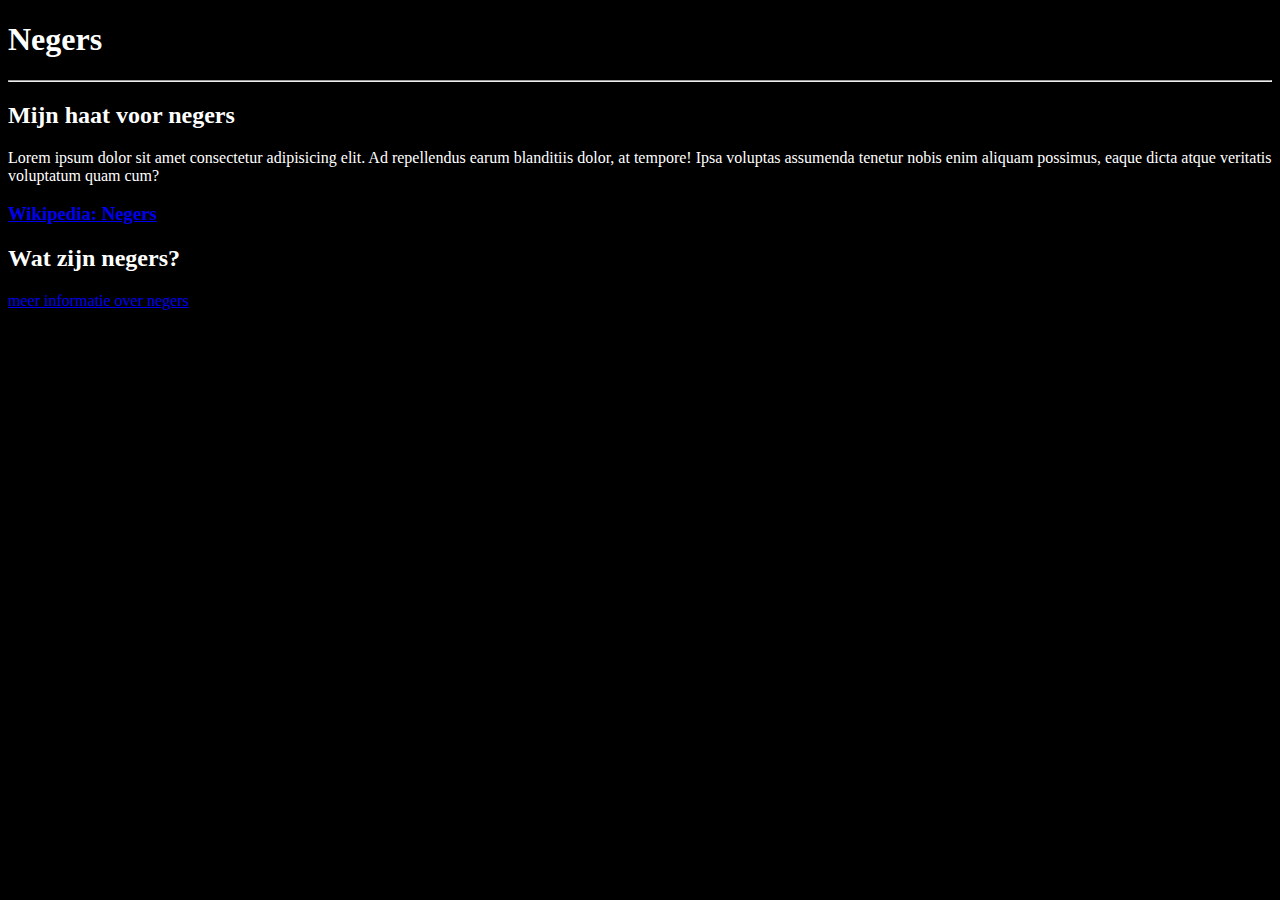
==== index.html @ 6d72d7b7 "LearnWebDev" ====
<!DOCTYPE html>
<html>
<head>
    <meta charset="UTF-8">
    <meta name="viewport" content="width=device-width, initial-scale=1.0">
    <title>Negers</title>
    <link rel="stylesheet" href="style.css">
</head>
<body>
    <h1>Negers</h1>
    <hr>
    <!--in deze paragraaf leg ik mijn haat voor negers uit-->
    <h2>Mijn haat voor negers</h2>
    <p>Lorem ipsum dolor sit amet consectetur adipisicing elit. Ad repellendus earum blanditiis dolor, at tempore! Ipsa voluptas assumenda tenetur nobis enim aliquam possimus, eaque dicta atque veritatis voluptatum quam cum?</p>
    <h3>
        <a 
            href="https://nl.wikipedia.org/wiki/Neger"
            target="_blank" 
            title="wikipedia pagina van negers"
            >
            Wikipedia: Negers
            
        </a>
    </h3>

    <h2>Wat zijn negers?</h2>
    <a href="negers.html">
        meer informatie over negers
    </a>

</body>
---- style.css ----
body{
    background-color: black;
    color: white;
}
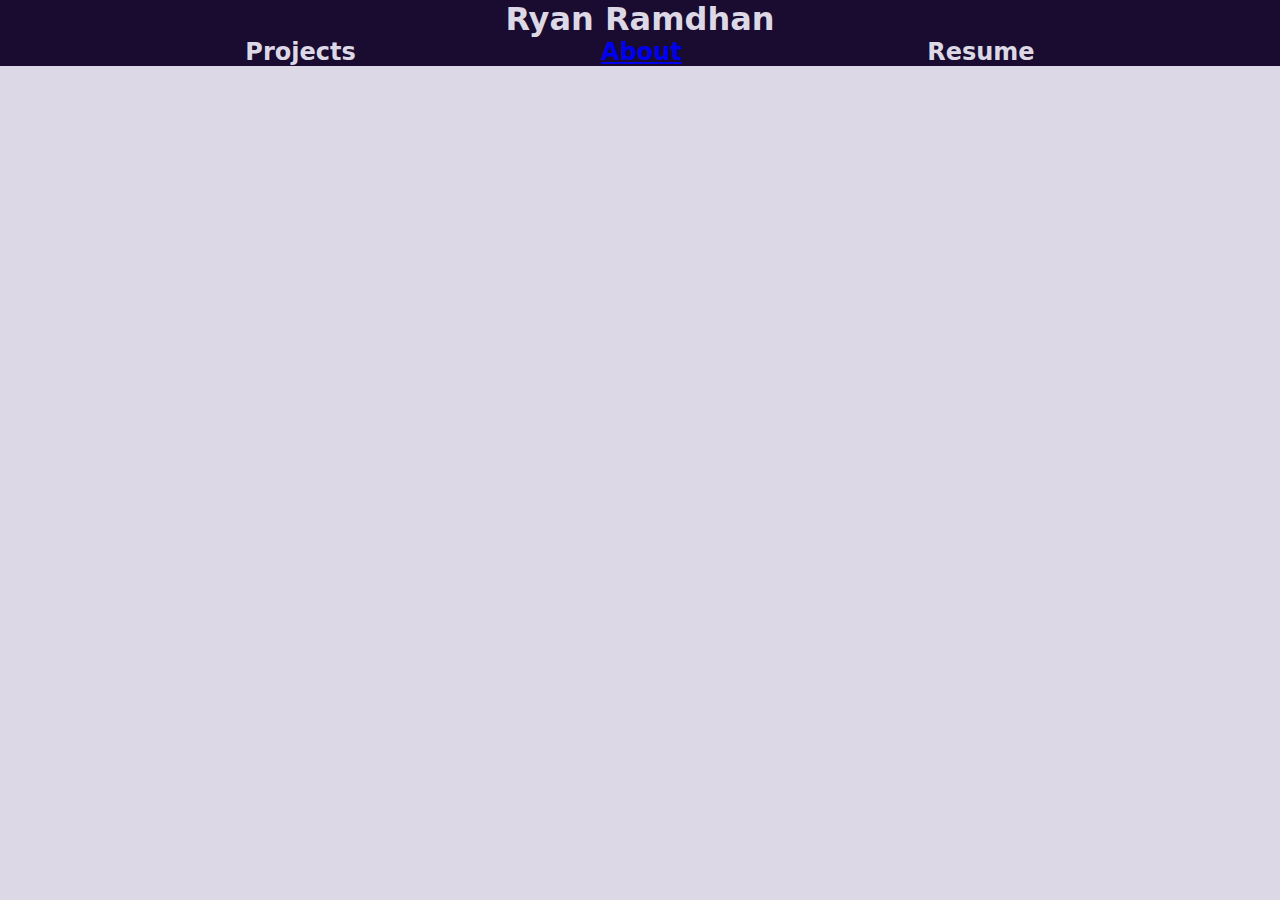
==== commit 7c468877: "added Homepage" ====
--- a/index.html
+++ b/index.html
@@ -1,31 +1,22 @@
 <!DOCTYPE html>
 <html>
-<head>
-    <meta charset="UTF-8">
-    <meta name="viewport" content="width=device-width, initial-scale=1.0">
-    <title>Negers</title>
-    <link rel="stylesheet" href="style.css">
-</head>
-<body>
-    <h1>Negers</h1>
-    <hr>
-    <!--in deze paragraaf leg ik mijn haat voor negers uit-->
-    <h2>Mijn haat voor negers</h2>
-    <p>Lorem ipsum dolor sit amet consectetur adipisicing elit. Ad repellendus earum blanditiis dolor, at tempore! Ipsa voluptas assumenda tenetur nobis enim aliquam possimus, eaque dicta atque veritatis voluptatum quam cum?</p>
-    <h3>
-        <a 
-            href="https://nl.wikipedia.org/wiki/Neger"
-            target="_blank" 
-            title="wikipedia pagina van negers"
-            >
-            Wikipedia: Negers
-            
-        </a>
-    </h3>
-
-    <h2>Wat zijn negers?</h2>
-    <a href="negers.html">
-        meer informatie over negers
-    </a>
-
-</body>+    <head>
+        <meta charset="UTF-8">
+        <meta name="viewport" content="width=device-width, initial-scale=1.0">
+        <title>Ryan Ramdhan</title>
+        <link rel="stylesheet" href="style.css">
+    </head>
+    <body>
+        <div id="header">
+            <h1>Ryan Ramdhan</h1>
+            <div id="subpages">
+                <h2 id="subpage">Projects</h2>
+                <a href="neger.html">
+                    <h2 id="subpage">About</h2>
+                </a>
+                <h2 id="subpage">Resume</h2>
+            </div>
+        </div>
+        
+    </body>
+</html>--- a/style.css
+++ b/style.css
@@ -1,4 +1,23 @@
+#header{
+    background-color: #190c30;
+    color:#ddd8e6;
+    text-align: center;
+    margin: 0px;
+}
+
 body{
-    background-color: black;
-    color: white;
+    margin: 0px;
+    padding: 0px;
+    background-color: #ddd8e6;
+    font-family: system-ui, -apple-system, BlinkMacSystemFont, 'Segoe UI', Roboto, Oxygen, Ubuntu, Cantarell, 'Open Sans', 'Helvetica Neue', sans-serif;
+}
+
+#subpages{
+    display: flex;
+    justify-content:space-evenly;
+    width: 100%;
+}
+
+h1, h2 {
+    margin: 0; /* Remove default margin from h1 and h2 */
 }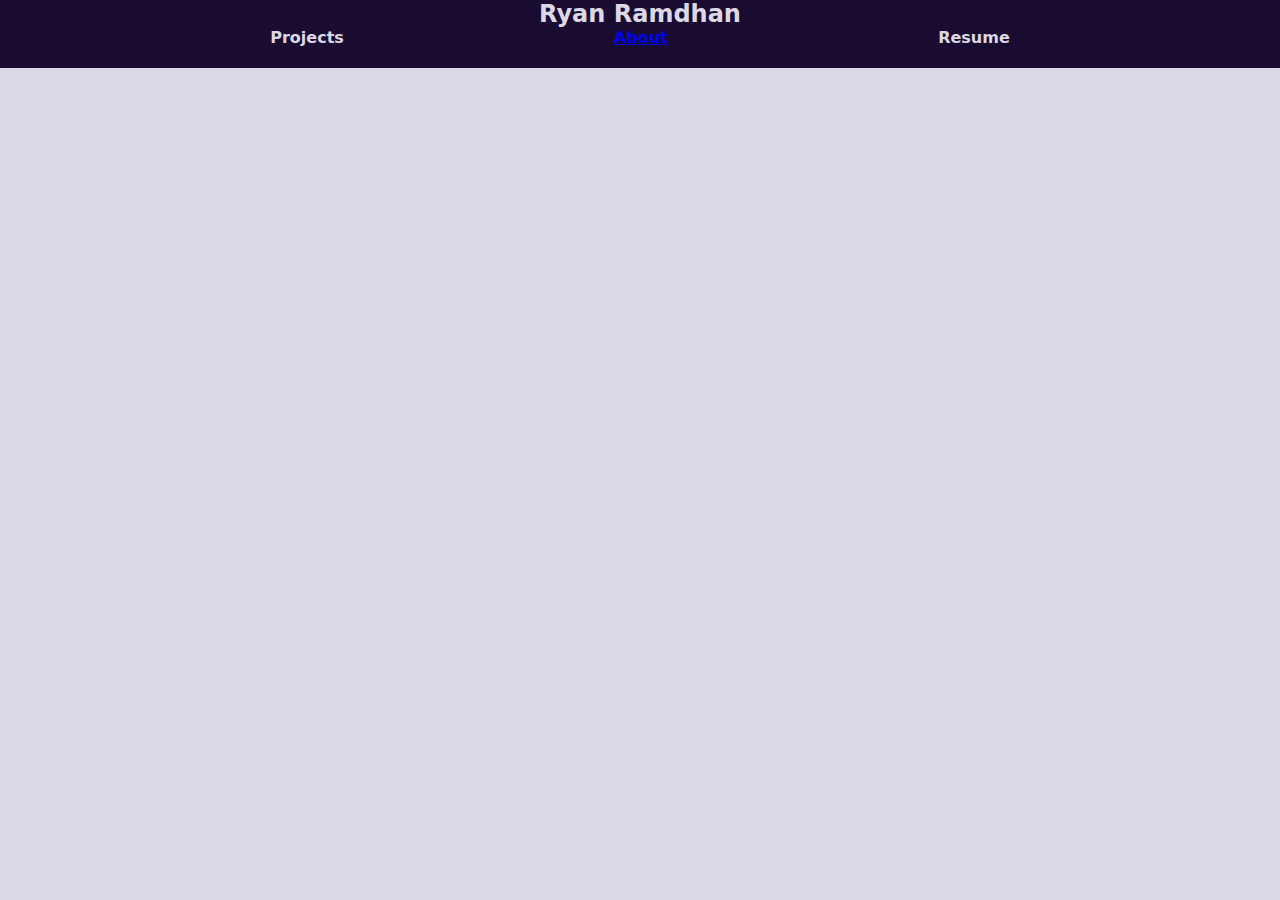
==== commit 936ddb0d: "cleaning up header" ====
--- a/index.html
+++ b/index.html
@@ -8,13 +8,13 @@
     </head>
     <body>
         <div id="header">
-            <h1>Ryan Ramdhan</h1>
+            <h2>Ryan Ramdhan</h2>
             <div id="subpages">
-                <h2 id="subpage">Projects</h2>
+                <h4 id="subpage">Projects</h4>
                 <a href="neger.html">
-                    <h2 id="subpage">About</h2>
+                    <h4 id="subpage">About</h4>
                 </a>
-                <h2 id="subpage">Resume</h2>
+                <h4 id="subpage">Resume</h4>
             </div>
         </div>
         
--- a/style.css
+++ b/style.css
@@ -3,6 +3,7 @@
     color:#ddd8e6;
     text-align: center;
     margin: 0px;
+    padding-bottom: 0px;
 }
 
 body{
@@ -16,6 +17,11 @@
     display: flex;
     justify-content:space-evenly;
     width: 100%;
+    margin-top: 0px;
+    padding-top: 0px;
+}
+#subpage{
+    margin-top: 0px;
 }
 
 h1, h2 {
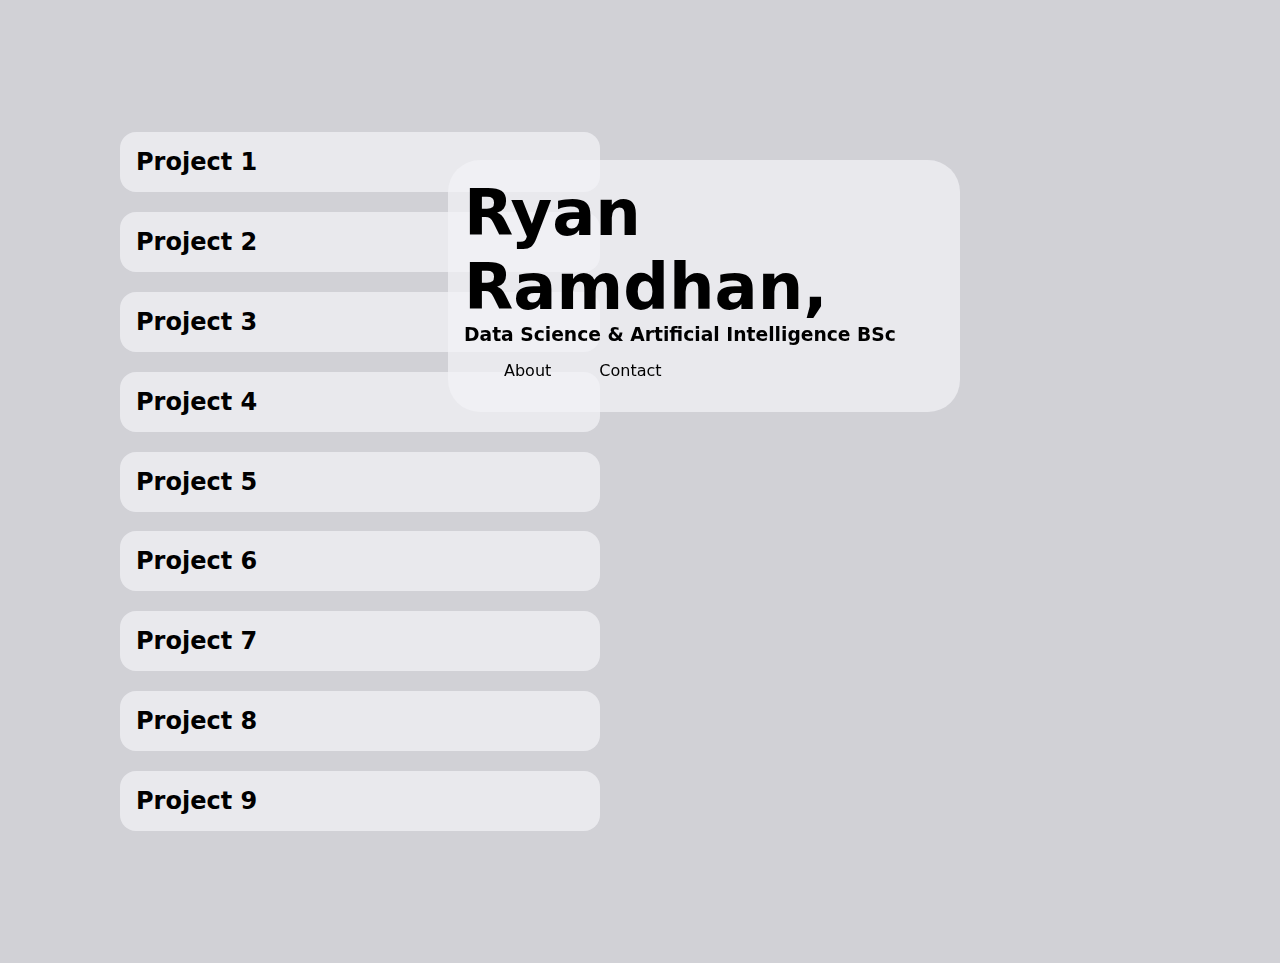
==== commit 342fdbaa: "new portfolio ui design" ====
--- a/index.html
+++ b/index.html
@@ -1,22 +1,30 @@
 <!DOCTYPE html>
 <html>
     <head>
-        <meta charset="UTF-8">
-        <meta name="viewport" content="width=device-width, initial-scale=1.0">
         <title>Ryan Ramdhan</title>
         <link rel="stylesheet" href="style.css">
     </head>
     <body>
         <div id="header">
-            <h2>Ryan Ramdhan</h2>
-            <div id="subpages">
-                <h4 id="subpage">Projects</h4>
-                <a href="neger.html">
-                    <h4 id="subpage">About</h4>
-                </a>
-                <h4 id="subpage">Resume</h4>
-            </div>
+            <h1 id="title">Ryan Ramdhan,</h1>
+            <h3 id="subtitle">Data Science & Artificial Intelligence BSc</h3>
+            <ul id="subpages">
+                <li id="subpage">About</li>
+                <li id="subpage">Contact</li>
+            </ul>
         </div>
-        
+
+        <div id="projects">
+            <h2 id="project">Project 1</h2>
+            <h2 id="project">Project 2</h2>
+            <h2 id="project">Project 3</h2>
+            <h2 id="project">Project 4</h2>
+            <h2 id="project">Project 5</h2>
+            <h2 id="project">Project 6</h2>
+            <h2 id="project">Project 7</h2>
+            <h2 id="project">Project 8</h2>
+            <h2 id="project">Project 9</h2>
+        </div>
+
     </body>
 </html>--- a/style.css
+++ b/style.css
@@ -1,29 +1,48 @@
-#header{
-    background-color: #190c30;
-    color:#ddd8e6;
-    text-align: center;
-    margin: 0px;
-    padding-bottom: 0px;
+body{
+    font-family: system-ui, -apple-system, BlinkMacSystemFont, 'Segoe UI', Roboto, Oxygen, Ubuntu, Cantarell, 'Open Sans', 'Helvetica Neue', sans-serif;
+    /* background-color: #f2f2eb; */
+    background-color: rgb(209, 209, 214);
+}   
+h1{
+    margin: 0;
 }
 
-body{
-    margin: 0px;
-    padding: 0px;
-    background-color: #ddd8e6;
-    font-family: system-ui, -apple-system, BlinkMacSystemFont, 'Segoe UI', Roboto, Oxygen, Ubuntu, Cantarell, 'Open Sans', 'Helvetica Neue', sans-serif;
+#header{
+    /* background-color: #fdfcff; */
+    background-color: rgba(242, 242, 247, 0.711);
+    max-width: 30rem;
+    padding: 1rem;
+    border-radius: 2rem;
+    position: fixed;
+    right: 20rem;
+    top: 10rem;
+}
+
+#title{
+    font-size: 4rem;
+}
+
+#subtitle{
+    margin: 0;
+}
+
+#projects{
+    display: block;
+    width: 30rem;
+    margin: 5rem;
+    padding: 2rem;
+    border-radius: 2rem;
+}
+
+#project{
+    /* background-color: #fdfcff; */
+    background-color: rgba(242, 242, 247, 0.711);
+    padding: 1rem;
+    border-radius: 1rem;
 }
 
 #subpages{
     display: flex;
-    justify-content:space-evenly;
-    width: 100%;
-    margin-top: 0px;
-    padding-top: 0px;
-}
-#subpage{
-    margin-top: 0px;
-}
-
-h1, h2 {
-    margin: 0; /* Remove default margin from h1 and h2 */
+    gap: 3rem;
+    list-style: none;
 }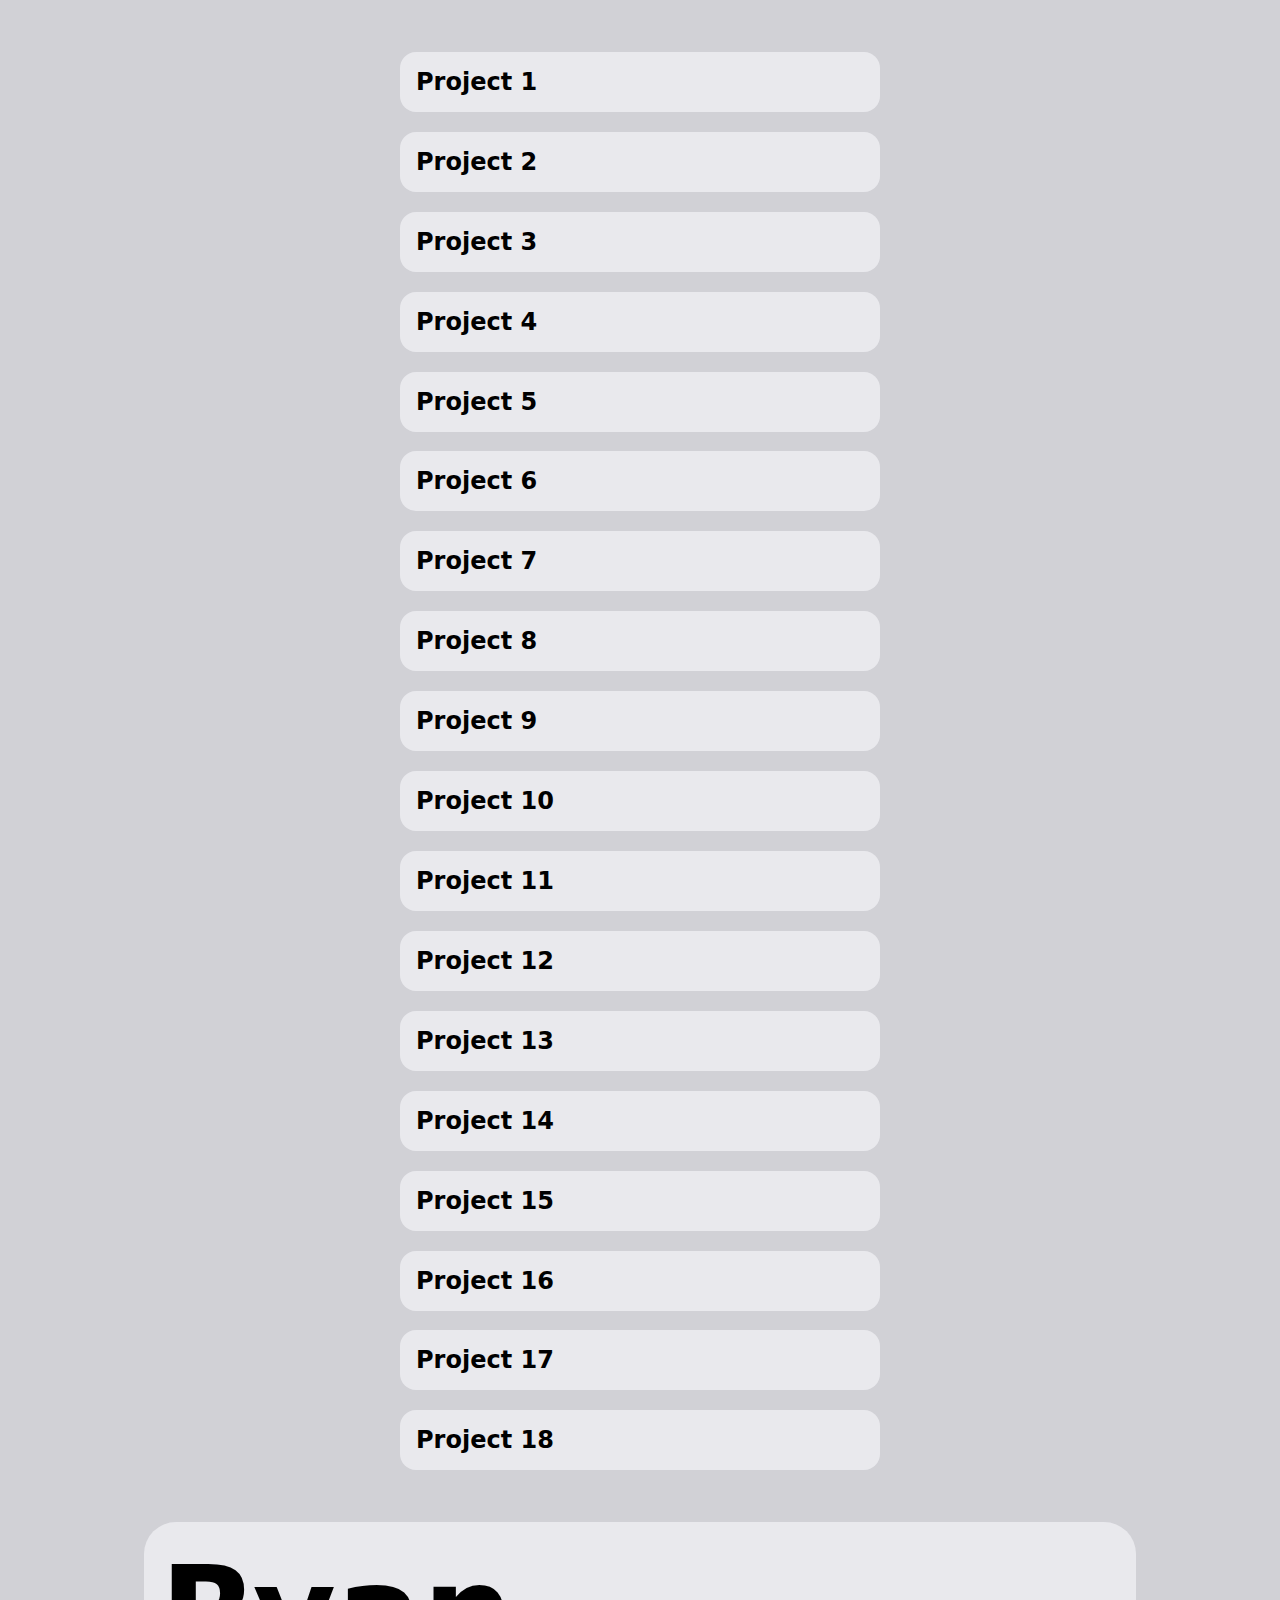
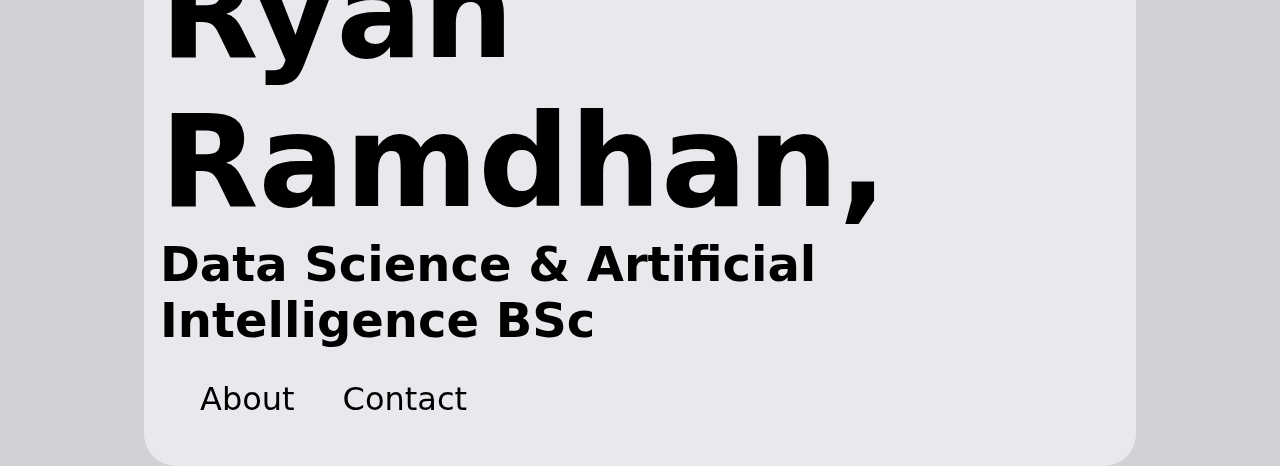
==== commit fb64cab1: "added responsive css" ====
--- a/index.html
+++ b/index.html
@@ -5,26 +5,37 @@
         <link rel="stylesheet" href="style.css">
     </head>
     <body>
-        <div id="header">
-            <h1 id="title">Ryan Ramdhan,</h1>
-            <h3 id="subtitle">Data Science & Artificial Intelligence BSc</h3>
-            <ul id="subpages">
-                <li id="subpage">About</li>
-                <li id="subpage">Contact</li>
-            </ul>
+        <div class="container">
+            <div id="projects">
+                <h2 class="project">Project 1</h2>
+                <h2 class="project">Project 2</h2>
+                <h2 class="project">Project 3</h2>
+                <h2 class="project">Project 4</h2>
+                <h2 class="project">Project 5</h2>
+                <h2 class="project">Project 6</h2>
+                <h2 class="project">Project 7</h2>
+                <h2 class="project">Project 8</h2>
+                <h2 class="project">Project 9</h2>
+                <h2 class="project">Project 10</h2>
+                <h2 class="project">Project 11</h2>
+                <h2 class="project">Project 12</h2>
+                <h2 class="project">Project 13</h2>
+                <h2 class="project">Project 14</h2>
+                <h2 class="project">Project 15</h2>
+                <h2 class="project">Project 16</h2>
+                <h2 class="project">Project 17</h2>
+                <h2 class="project">Project 18</h2>
+            </div>  
+            <header>
+                <h1 id="title">Ryan Ramdhan,</h1>
+                <h3 id="subtitle">Data Science & Artificial Intelligence BSc</h3>
+                <ul id="subpages">
+                    <li class="subpage">About</li>
+                    <li class="subpage">Contact</li>
+                </ul>
+            </header>          
         </div>
 
-        <div id="projects">
-            <h2 id="project">Project 1</h2>
-            <h2 id="project">Project 2</h2>
-            <h2 id="project">Project 3</h2>
-            <h2 id="project">Project 4</h2>
-            <h2 id="project">Project 5</h2>
-            <h2 id="project">Project 6</h2>
-            <h2 id="project">Project 7</h2>
-            <h2 id="project">Project 8</h2>
-            <h2 id="project">Project 9</h2>
-        </div>
 
     </body>
 </html>--- a/style.css
+++ b/style.css
@@ -1,40 +1,65 @@
 body{
     font-family: system-ui, -apple-system, BlinkMacSystemFont, 'Segoe UI', Roboto, Oxygen, Ubuntu, Cantarell, 'Open Sans', 'Helvetica Neue', sans-serif;
     /* background-color: #f2f2eb; */
-    background-color: rgb(209, 209, 214);
+    background-color: rgb(209, 209, 214);   
+    margin: 0;
 }   
 h1{
     margin: 0;
 }
 
-#header{
+.container{
+    display: flex;
+    justify-content: space-evenly;
+    align-items: flex-start;
+    flex-wrap: wrap;
+}
+
+header{
     /* background-color: #fdfcff; */
     background-color: rgba(242, 242, 247, 0.711);
-    max-width: 30rem;
+    width: 60rem;
     padding: 1rem;
+    top: 20rem;
     border-radius: 2rem;
-    position: fixed;
-    right: 20rem;
-    top: 10rem;
+    position: sticky;
+  
 }
 
 #title{
-    font-size: 4rem;
+    font-size: 8rem;
 }
 
 #subtitle{
+    font-size: 3rem;
     margin: 0;
 }
 
 #projects{
-    display: block;
     width: 30rem;
-    margin: 5rem;
     padding: 2rem;
     border-radius: 2rem;
 }
 
-#project{
+@media (max-width: 75rem){
+    .container{
+        display: flex;
+        flex-direction: column-reverse;
+        align-items:center;
+    }
+
+    header{
+        margin-top: 5rem;
+        width: auto;
+        position: static;
+    }
+
+    #projects {
+        width: 100%; /* Adjust width for responsiveness */
+    }
+}
+
+.project{
     /* background-color: #fdfcff; */
     background-color: rgba(242, 242, 247, 0.711);
     padding: 1rem;
@@ -42,7 +67,9 @@
 }
 
 #subpages{
+    font-size: 2rem;
     display: flex;
     gap: 3rem;
     list-style: none;
-}+}
+
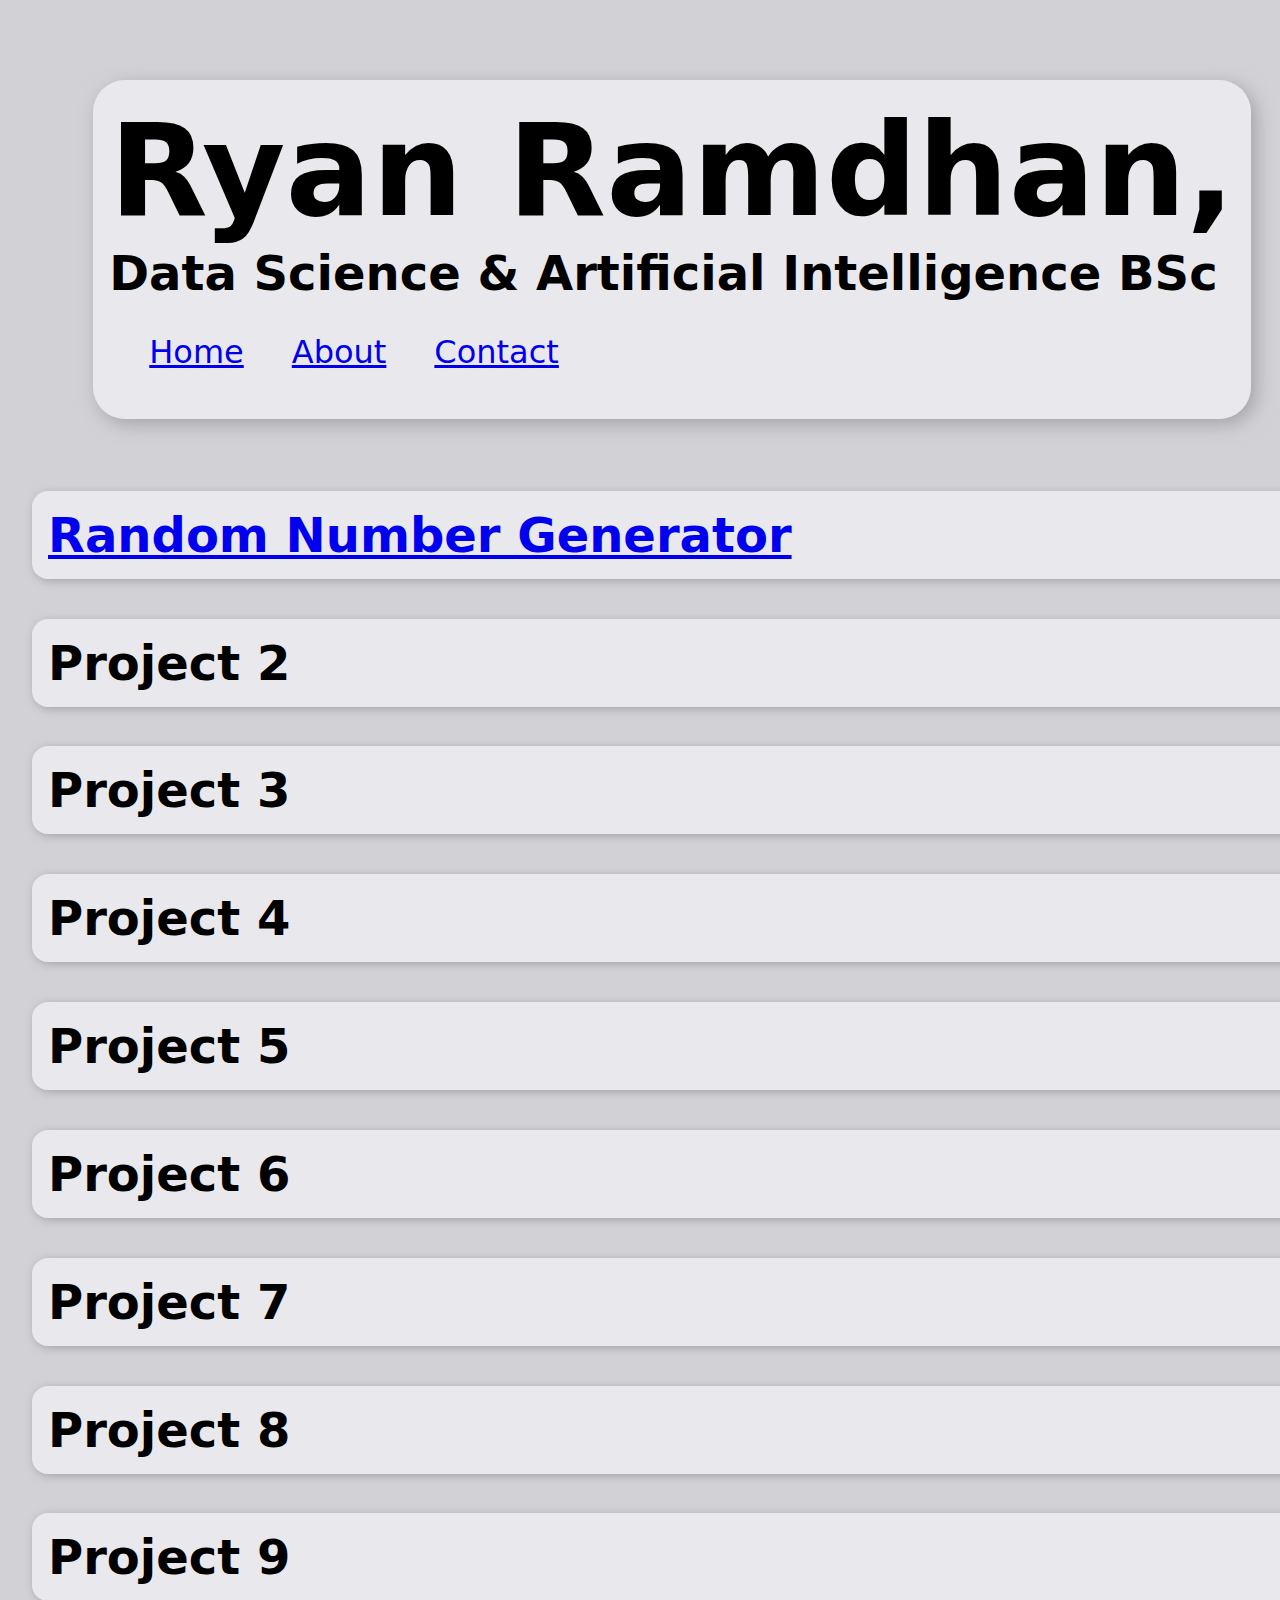
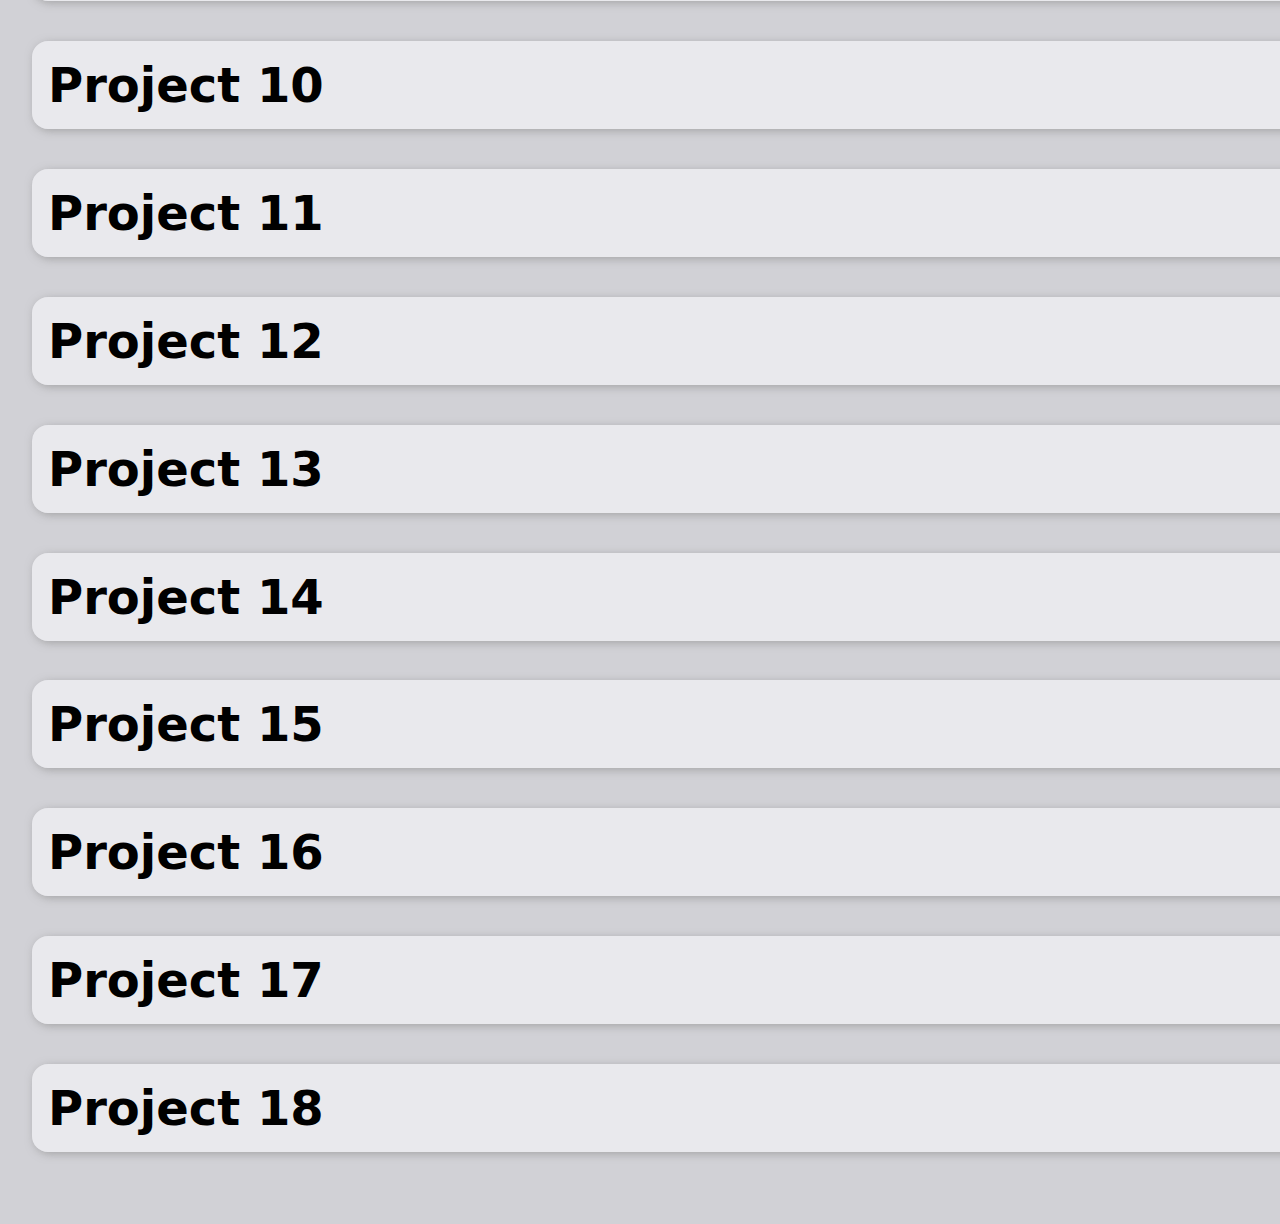
==== commit 25edf950: "added project 1: random number generator" ====
--- a/index.html
+++ b/index.html
@@ -7,7 +7,7 @@
     <body>
         <div class="container">
             <div id="projects">
-                <h2 class="project">Project 1</h2>
+                <h2 class="project"><a href="projects\randomNumberGenerator\randomNumbergenerator.html">Random Number Generator</a></h2>
                 <h2 class="project">Project 2</h2>
                 <h2 class="project">Project 3</h2>
                 <h2 class="project">Project 4</h2>
@@ -30,8 +30,9 @@
                 <h1 id="title">Ryan Ramdhan,</h1>
                 <h3 id="subtitle">Data Science & Artificial Intelligence BSc</h3>
                 <ul id="subpages">
-                    <li class="subpage">About</li>
-                    <li class="subpage">Contact</li>
+                    <li class="subpage"><a href="index.html">Home</a></li>
+                    <li class="subpage"><a href="about.html">About</a></li>
+                    <li class="subpage"><a href="contact.html">Contact</a></li>
                 </ul>
             </header>          
         </div>
--- a/style.css
+++ b/style.css
@@ -23,6 +23,7 @@
     top: 20rem;
     border-radius: 2rem;
     position: sticky;
+    box-shadow: 5px 5px 18px rgba(147, 147, 147, 0.711);
   
 }
 
@@ -36,12 +37,13 @@
 }
 
 #projects{
-    width: 30rem;
+    font-size: 2rem;
+    width: 40rem;
     padding: 2rem;
     border-radius: 2rem;
 }
 
-@media (max-width: 75rem){
+@media (max-width: 100rem){
     .container{
         display: flex;
         flex-direction: column-reverse;
@@ -64,6 +66,7 @@
     background-color: rgba(242, 242, 247, 0.711);
     padding: 1rem;
     border-radius: 1rem;
+    box-shadow: 2px 2px 8px rgba(147, 147, 147, 0.711);
 }
 
 #subpages{
@@ -73,3 +76,13 @@
     list-style: none;
 }
 
+#page{
+    background-color: rgba(242, 242, 247, 0.711);
+    font-size: 2rem;
+    width: 40rem;
+    min-height:70vh;
+    padding: 2rem;
+    margin-top: 10rem;
+    border-radius: 2rem;
+}
+
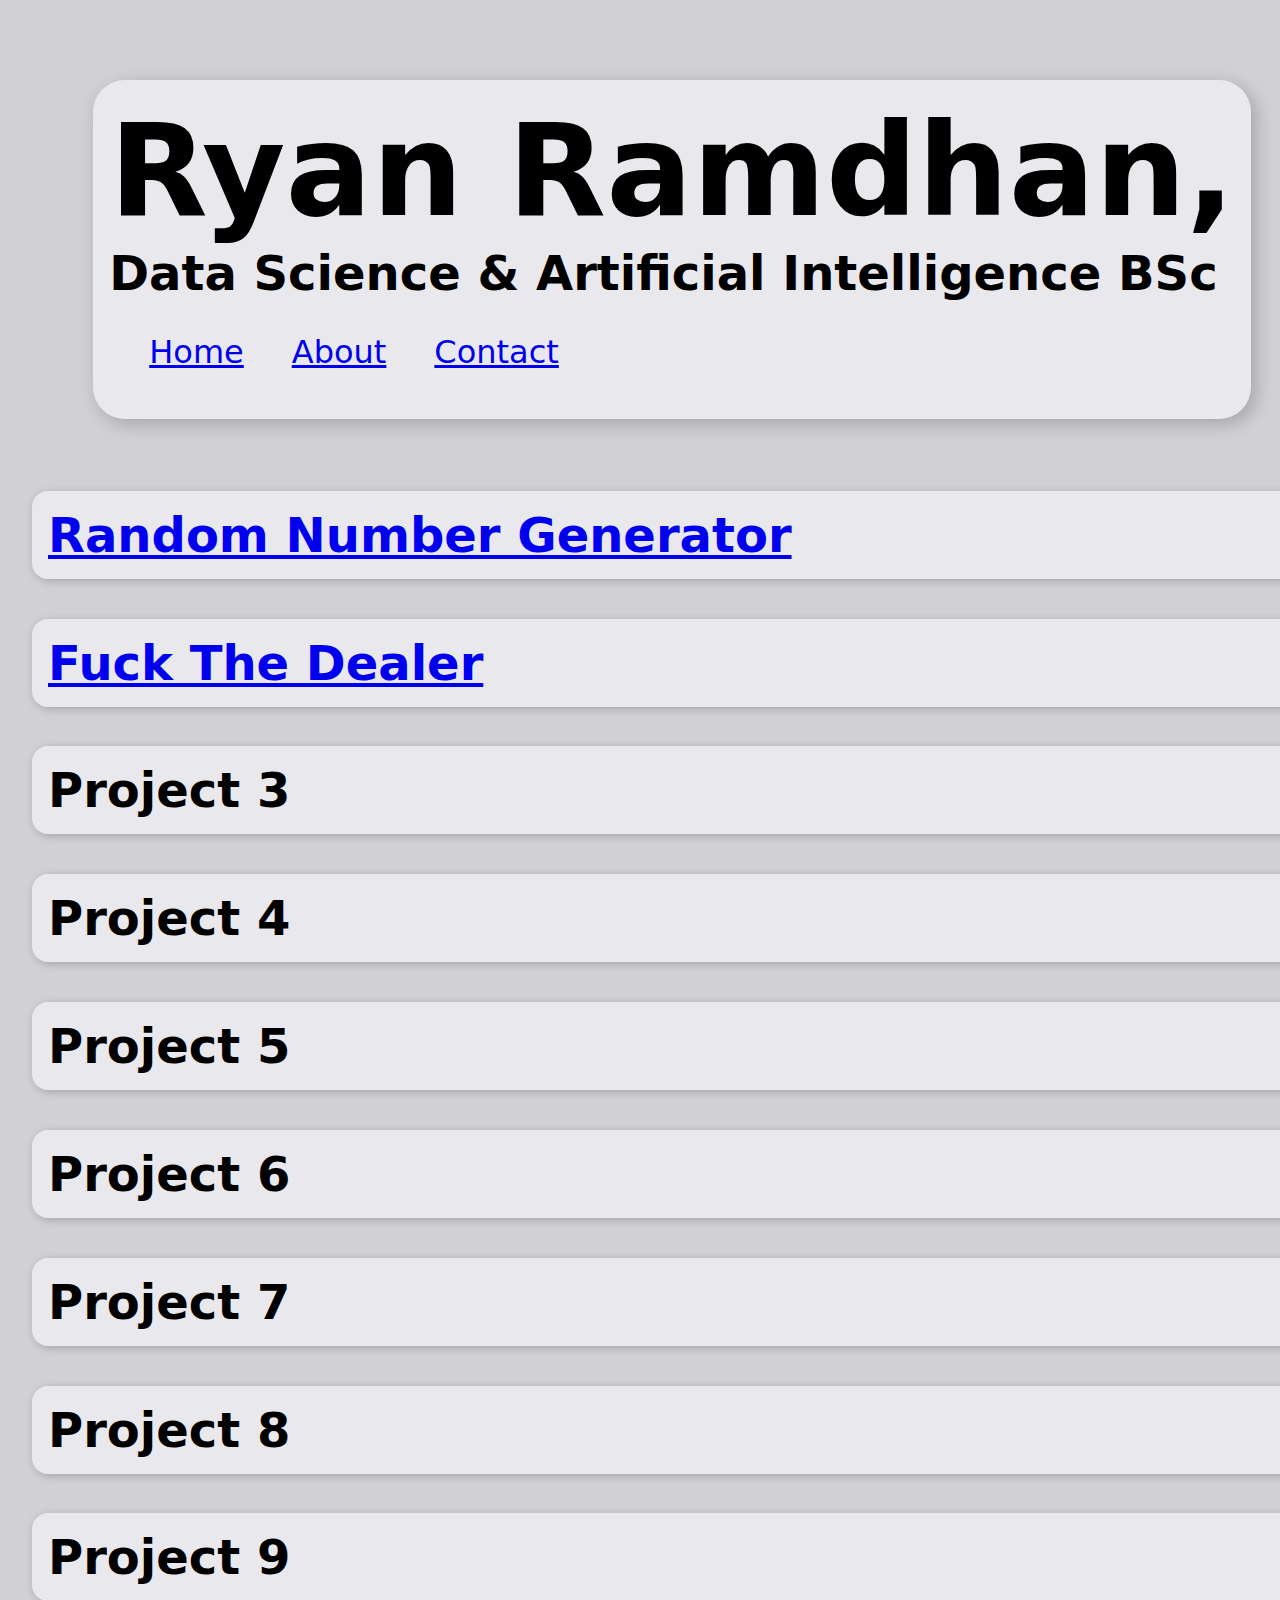
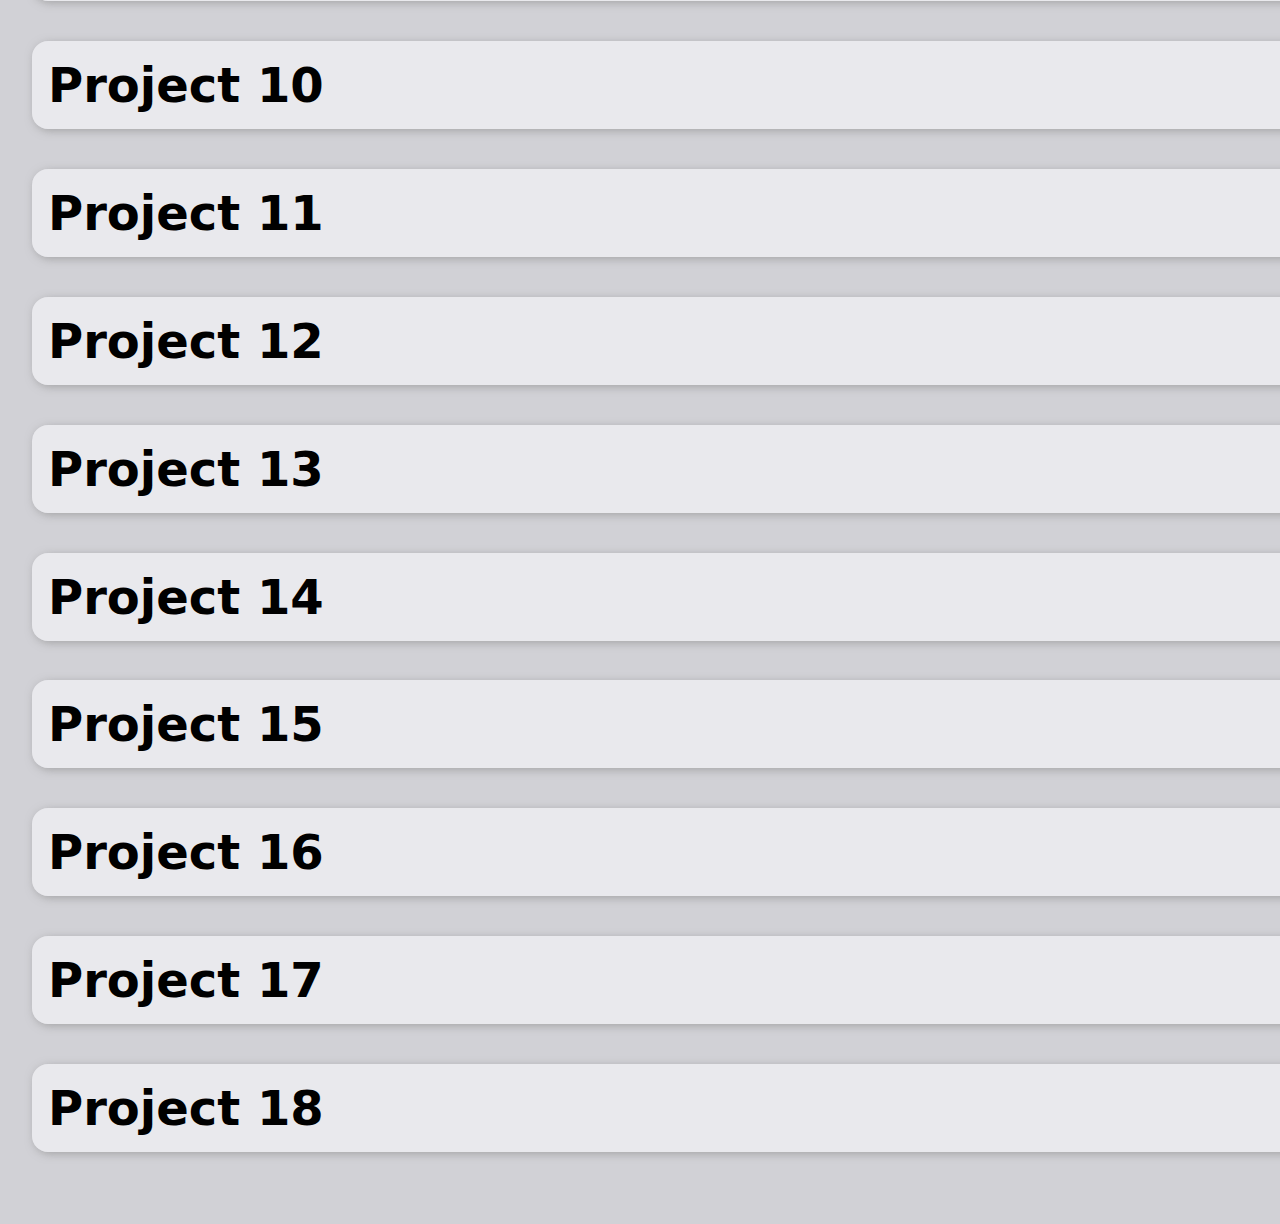
==== commit 6648e176: "added project2: fuck the dealer (no javascript implemented yet)" ====
--- a/index.html
+++ b/index.html
@@ -8,7 +8,7 @@
         <div class="container">
             <div id="projects">
                 <h2 class="project"><a href="projects\randomNumberGenerator\randomNumbergenerator.html">Random Number Generator</a></h2>
-                <h2 class="project">Project 2</h2>
+                <h2 class="project"><a href="projects\fuckTheDealer\fuckTheDealer.html">Fuck The Dealer</a></h2>
                 <h2 class="project">Project 3</h2>
                 <h2 class="project">Project 4</h2>
                 <h2 class="project">Project 5</h2>
